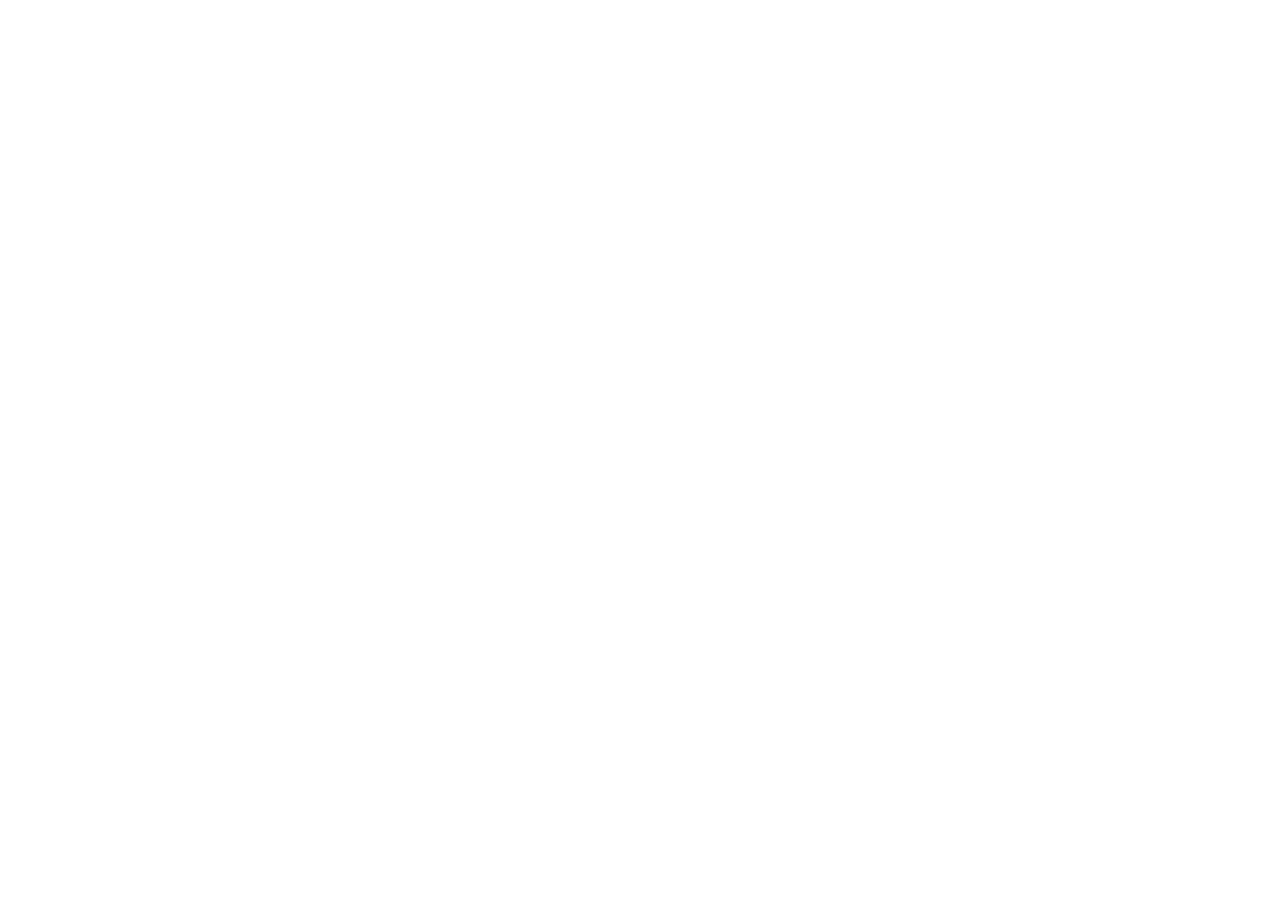
==== index.html @ 3403a826 "primeiro commit do HTML" ====
<!DOCTYPE html>
<html lang="en">
<head>
    <meta charset="UTF-8">
    <meta name="viewport" content="width=device-width, initial-scale=1.0">
    <title>Feedback</title>
</head>
<body>
    
</body>
</html>
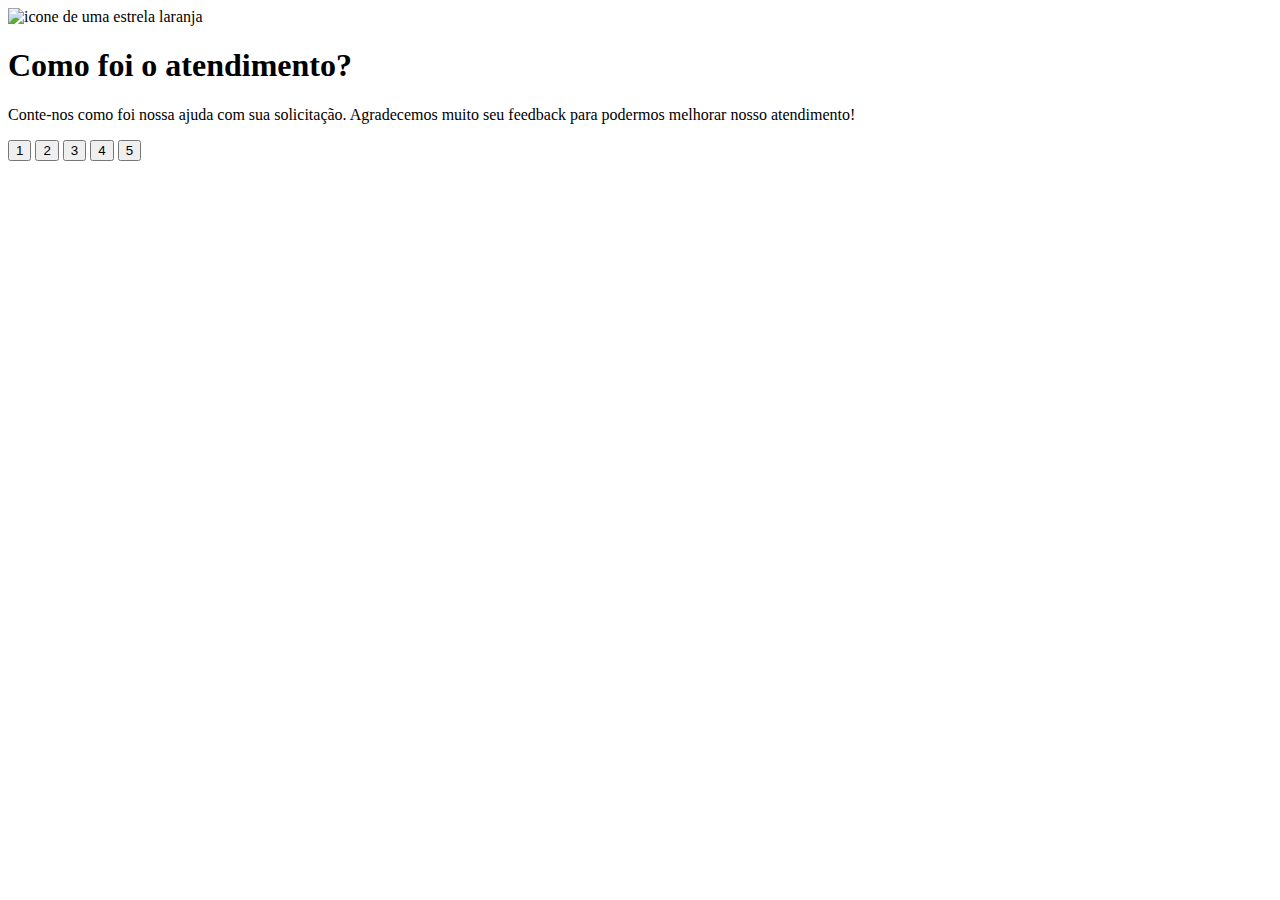
==== commit 682c0a78: "segundo commit do HTML" ====
--- a/index.html
+++ b/index.html
@@ -6,6 +6,18 @@
     <title>Feedback</title>
 </head>
 <body>
-    
-</body>
+   <div class="card">
+
+   </div>
+   <img src="./images/icon-star.svg" alt="icone de uma estrela laranja">
+   <h1>Como foi o atendimento?</h1>
+   <p>Conte-nos como foi nossa ajuda com sua solicitação. Agradecemos muito seu feedback para podermos melhorar nosso atendimento!</p>
+
+   <div>
+    <button>1</button>
+    <button>2</button>
+    <button>3</button>
+    <button>4</button>
+    <button>5</button>
+   </div>
 </html>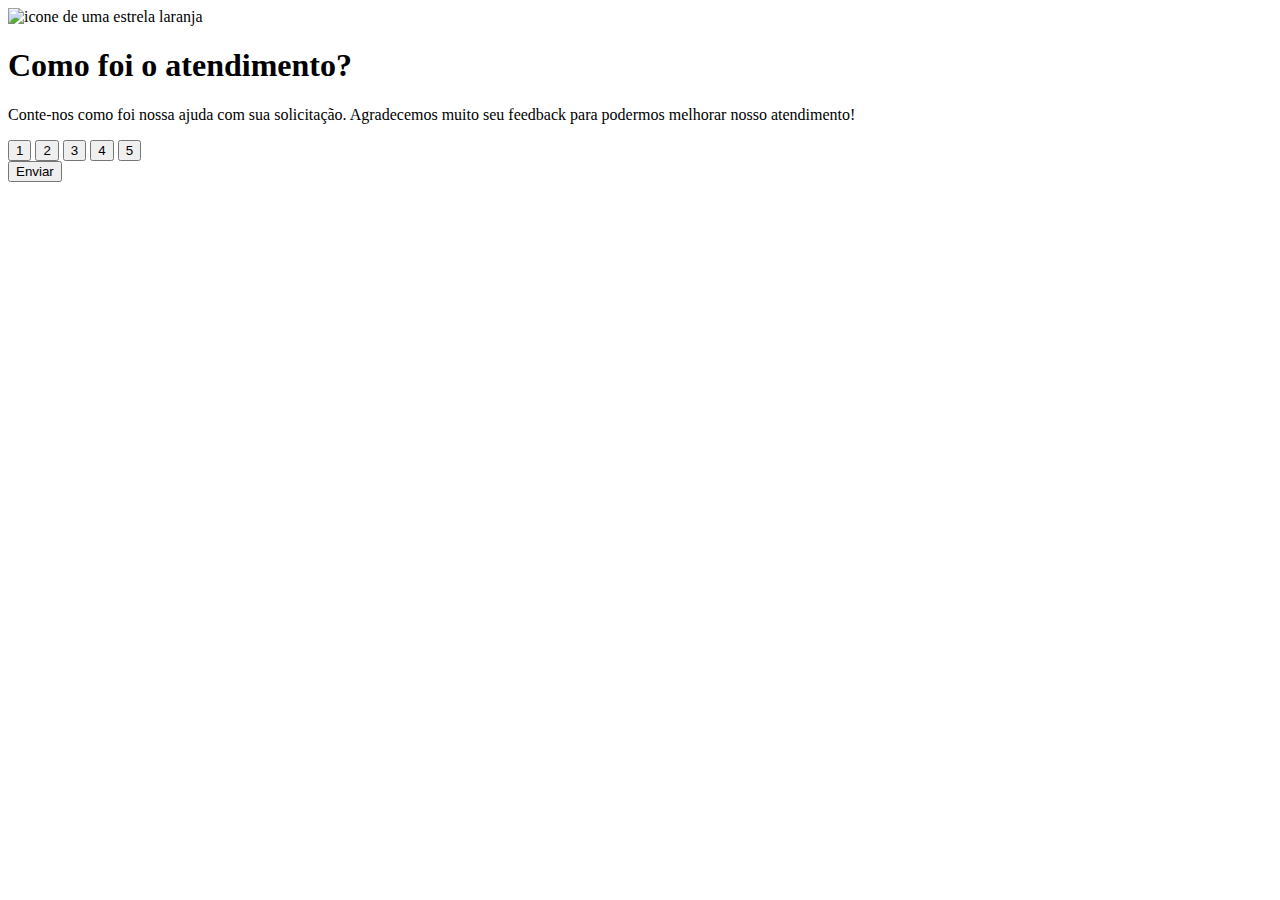
==== commit d2ac7c7c: "terceiro commit do HTML" ====
--- a/index.html
+++ b/index.html
@@ -6,18 +6,25 @@
     <title>Feedback</title>
 </head>
 <body>
+    
    <div class="card">
+    <div class="estrela">
+        <img src="./images/icon-star.svg" alt="icone de uma estrela laranja">
+        </div>
 
+        <h1>Como foi o atendimento?</h1>
+     
+        <p>Conte-nos como foi nossa ajuda com sua solicitação. 
+            Agradecemos muito seu feedback para podermos melhorar nosso atendimento!</p>
+
+        <div class="notas">
+            <button>1</button>
+            <button>2</button>
+            <button>3</button>
+            <button>4</button>
+            <button>5</button>
+           </div>
+           <button>Enviar</button>
    </div>
-   <img src="./images/icon-star.svg" alt="icone de uma estrela laranja">
-   <h1>Como foi o atendimento?</h1>
-   <p>Conte-nos como foi nossa ajuda com sua solicitação. Agradecemos muito seu feedback para podermos melhorar nosso atendimento!</p>
-
-   <div>
-    <button>1</button>
-    <button>2</button>
-    <button>3</button>
-    <button>4</button>
-    <button>5</button>
-   </div>
+</body>
 </html>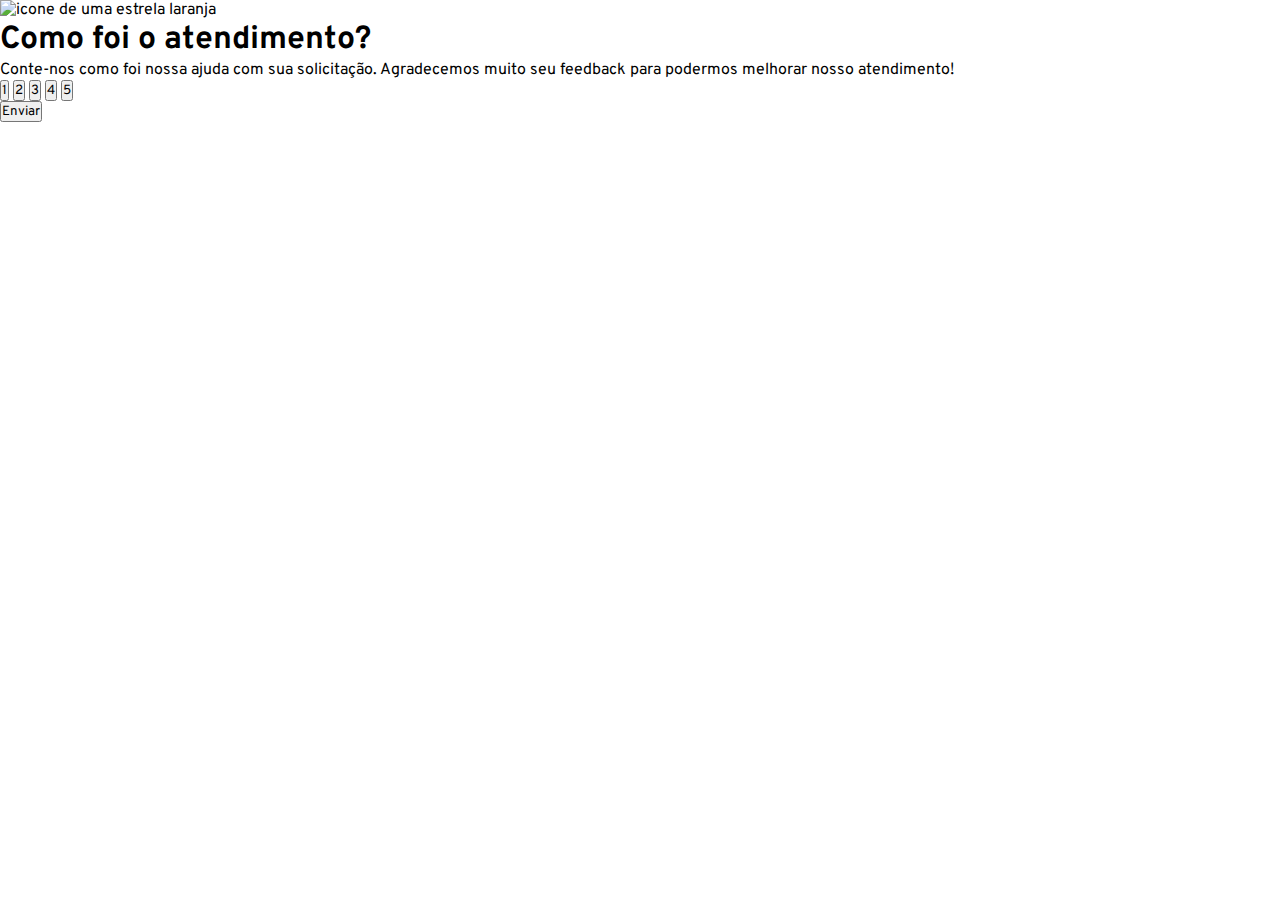
==== commit 28f87e54: "quarto commit do HTML e primeiro commit do CSS" ====
--- a/index.html
+++ b/index.html
@@ -3,6 +3,10 @@
 <head>
     <meta charset="UTF-8">
     <meta name="viewport" content="width=device-width, initial-scale=1.0">
+    <link rel="stylesheet" href="style.css">
+    <link rel="preconnect" href="https://fonts.googleapis.com">
+    <link rel="preconnect" href="https://fonts.gstatic.com" crossorigin>
+    <link href="https://fonts.googleapis.com/css2?family=Big+Shoulders+Display:wght@700&family=Inter:wght@100..900&family=Lexend+Deca&family=Lobster&family=Overpass:ital,wght@0,100..900;1,100..900&family=Space+Mono:ital,wght@0,400;0,700;1,400;1,700&family=Titillium+Web:wght@400;600;700&display=swap" rel="stylesheet">
     <title>Feedback</title>
 </head>
 <body>
--- a/style.css
+++ b/style.css
@@ -0,0 +1,8 @@
+*{
+    margin:0;
+    padding: 0;
+    box-sizing: border-box;
+  font-family: "Overpass", sans-serif;
+
+
+}
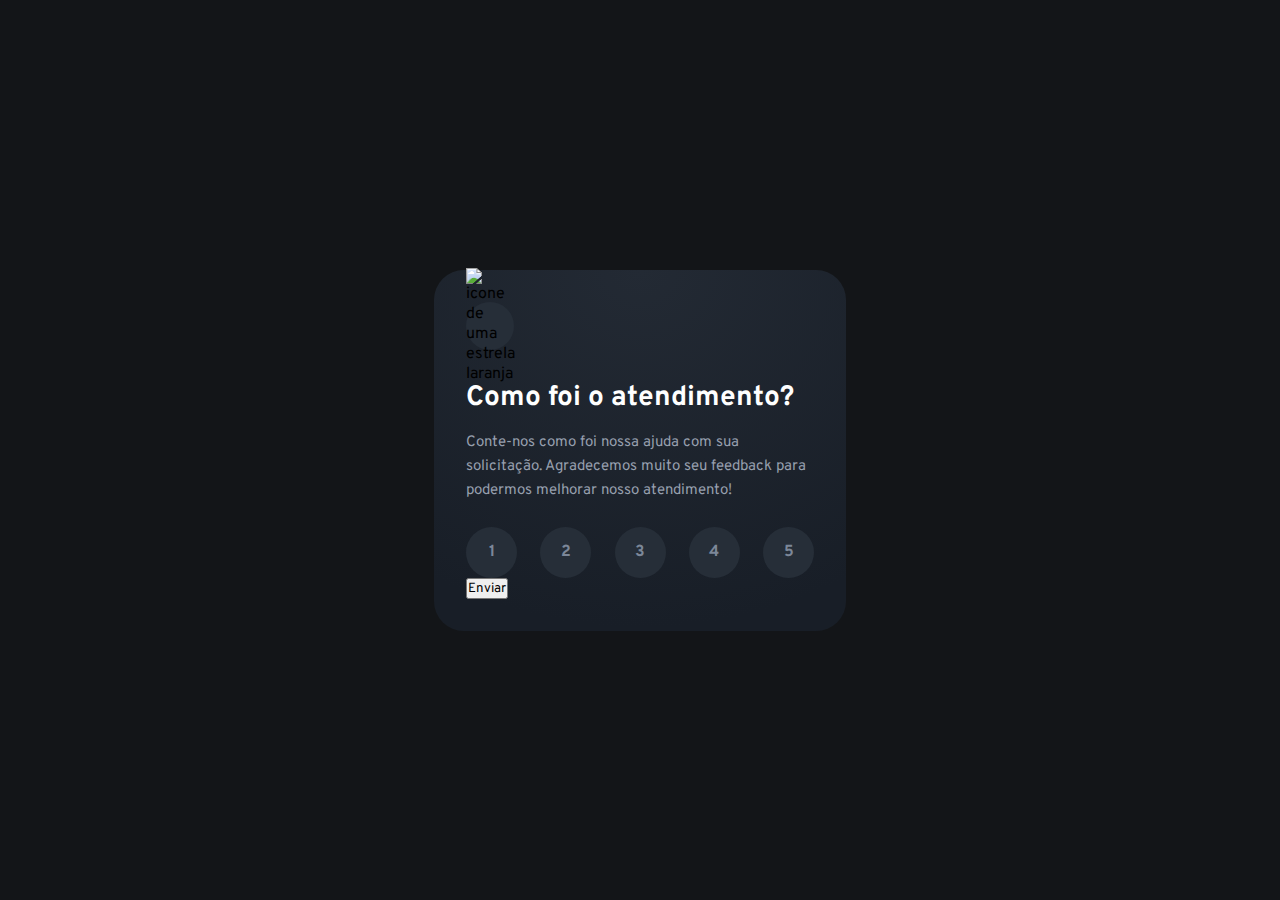
==== commit 809ad071: "quinto commit do CSS" ====
--- a/index.html
+++ b/index.html
@@ -21,7 +21,7 @@
         <p>Conte-nos como foi nossa ajuda com sua solicitação. 
             Agradecemos muito seu feedback para podermos melhorar nosso atendimento!</p>
 
-        <div class="notas">
+        <div class="botoes">
             <button>1</button>
             <button>2</button>
             <button>3</button>
--- a/style.css
+++ b/style.css
@@ -3,6 +3,76 @@
     padding: 0;
     box-sizing: border-box;
   font-family: "Overpass", sans-serif;
+  -webkit-font-smoothing:antialiased;
+}
 
+:root{
+    --dark-blue:#262e38;
+    --light-grey:#969fad;
+    --medium-grey:#7c8798;
+    --orange:#fc7614;
+    --white:#fff;
+    --very-dark-blue:#131518;
+    --black-gradient:radial-gradient(98.96% 98.96% at 50% 0%, #232a34 0%, #181e27 100%);
+}
 
+body{
+    background-color: var(--very-dark-blue);
+    height: 100svh;
+    display: flex;
+    justify-content: center;
+    align-items: center;
 }
+
+ .card{
+    background: var(--black-gradient);
+    max-width: 412px;
+    padding: 32px;
+    border-radius: 30px;
+}
+
+ .card h1{
+    color: var(--white);
+    font-size: 28px;
+    margin-bottom: 15px;
+ }
+
+ .card p{
+    color: var(--light-grey);
+    font-size: 15px;
+    line-height: 24px;
+    margin-bottom: 24px;
+ }
+
+ .estrela{
+    background-color: var(--dark-blue);
+    width: 48px;
+    height: 48px;
+    display: flex;
+    justify-content: center;
+    align-items: center;
+    border-radius: 50%;
+    margin-bottom: 30px;
+ }
+
+ .botoes{
+    display: flex;
+    justify-content: space-between;
+ }
+
+ .botoes button{
+    width: 51px;
+    height: 51px;
+    font-size: 16px;
+    font-weight: 700;
+    line-height: 24px;
+    border-radius: 50%;
+    border: none;
+    color: var(--medium-grey);
+    background: var(--dark-blue);
+
+ }
+
+ .botoes button:hover{
+    
+ }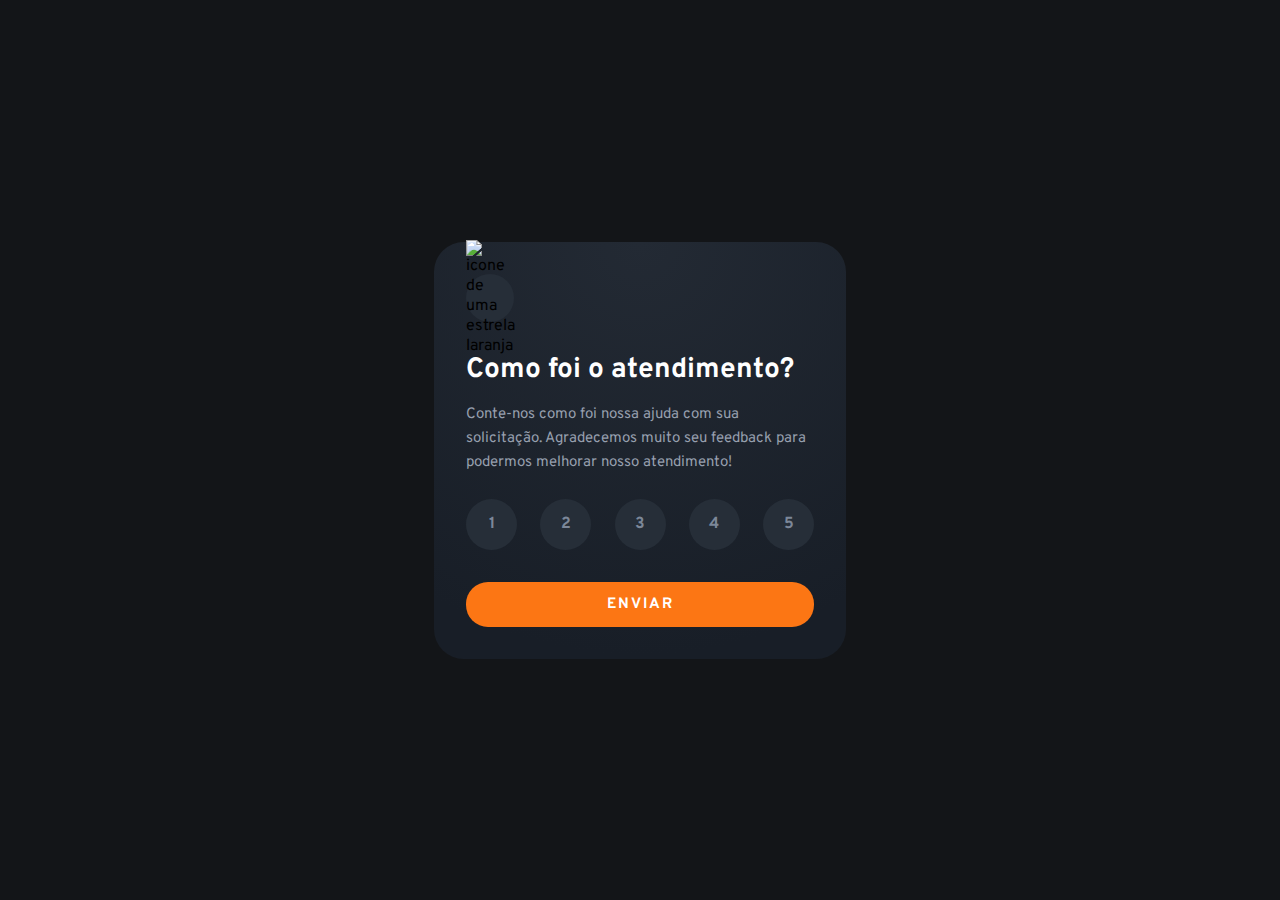
==== commit fcca5c2c: "setimo commit do CSS e quinto commit do HTML" ====
--- a/index.html
+++ b/index.html
@@ -28,7 +28,8 @@
             <button>4</button>
             <button>5</button>
            </div>
-           <button>Enviar</button>
+           
+           <a href="">Enviar</a>
    </div>
 </body>
 </html>--- a/style.css
+++ b/style.css
@@ -58,6 +58,7 @@
  .botoes{
     display: flex;
     justify-content: space-between;
+    margin-bottom: 32px;
  }
 
  .botoes button{
@@ -70,9 +71,44 @@
     border: none;
     color: var(--medium-grey);
     background: var(--dark-blue);
+    transition: all ease-in-out 0.3s ;
 
  }
 
  .botoes button:hover{
-    
+    color: var(--white);
+    background-color: var(--orange);
+    cursor: pointer;
+ }
+
+ .botoes button:focus{
+    color: var(--white);
+    background-color: var(--light-grey);
+
+ }
+
+ .card > a{
+    display: block;
+    width: 100%;
+    padding: 13px;
+    background-color: var(--orange);
+    border: none;
+    border-radius: 22px;
+    font-size: 15px;
+    font-weight: 700;
+    text-transform: uppercase;
+    letter-spacing: 2px;
+    color: var(--white);
+    text-align: center;
+    text-decoration: none;
+    transition: all ease-in-out 0.3s ;
+
+
+
+ }
+
+ .card > a:hover{
+    color: var(--orange);
+    background-color: var(--white);
+    cursor: pointer;
  }